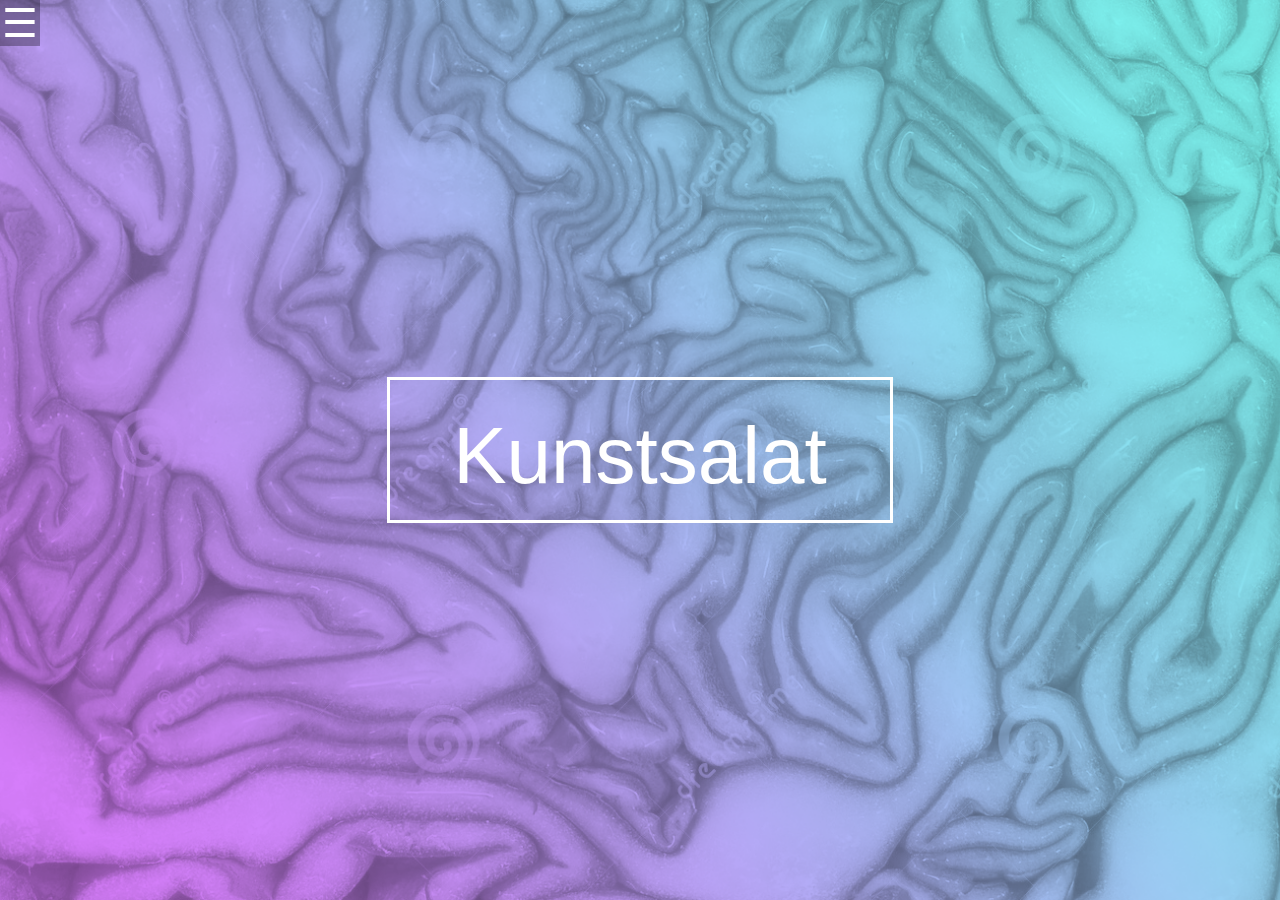
==== index.html @ fce5dd95 "Zine Vorschau mit Homer effekten" ====
<html>
<head>
  <title>Kunstsalat - art zine collection</title>
  <meta name="discription" content="Die coolste Kolletion von Zine's auf der ganzen Welt!">
  <meta charset="utf-8">
  <link href="css/main.css" rel="stylesheet" media="screen">
  <script language="javascript" type="text/javascript" src="javascript/java_index.js" ></script>
</head>

<body>
<div class="wrapper">

  <div class="kopfbereich">
    <span id="test" onclick="openNav()">☰</span>
  </div> <!--Ende Kopfbereich -->


  <div id="sidenav" class="navigation">
     <ul>
      <a href="javascript:void(0)" class="closebtn" onclick="closeNav()">&times;</a>
      <a id="spezial" href="#">Start</a>
      <a id="spezial" href="#">Kategorien</a>
      <a id="spezial" href="#">Einhorn</a>
      <a id="spezial" href="kontakt.html">Kontakt</a>
    </ul>

  </div> <!-- Ende navigation -->



<div class="parallax">


    <div class="parallax__layer parallax__layer--back">


        <div class="textbereich">
          <h1 class="headline">Kunstsalat</h1>
        </div> <!-- Ende Textbereich -->
        <div class="bgimg">
      </div> <!-- Ende bgimg -->

    </div><!--parallax__layer parallax__layer-back-->
    <div class="parallax__layer parallax__layer--base">

<div class="beschreibung">
  <h3>Was wir anbieten, warum und weshalb was ist das überhaupt, wenn man mal fragen darf?</h3>
</div>


<div class="akt-zine">


          <div class="box-zine">
            <div class="klicker"><p>Chicago Zine Fest</p></div>
            <a href="#" ><img class="box-zine-img" src="images/zine-1.jpg" alt="Zine1"></a>
          </div>

          <div class="box-zine" class="clearfix">
            <div class="klicker"><p>Zine 2</p></div>
            <img class="box-zine-img" src="images/zine-2.jpg">
          </div>

          <div class="box-zine">
            <div class="klicker"><p>Zine 3</p></div>
            <img class="box-zine-img" src="images/zine-3.jpg">
          </div>

          <div class="box-zine">
            <div class="klicker"><p>Zine 4</p></div>
            <img class="box-zine-img" src="images/zine-4.jpg">
          </div>

          <div class="box-zine">
            <div class="klicker"><p>Zine 5</p></div>
            <img class="box-zine-img" src="images/zine-1.jpg">
          </div>

          <div class="box-zine">
            <div class="klicker"><p>Zine 6</p></div>
            <img class="box-zine-img" src="images/zine-2.jpg">
          </div>

          <div class="box-zine">
            <div class="klicker"><p>Zine 7</p></div>
            <img class="box-zine-img" src="images/zine-3.jpg">
          </div>

          <div class="box-zine">
            <div class="klicker"><p>Zine 8</p></div>
            <img class="box-zine-img" src="images/zine-4.jpg">
          </div>

          <div class="box-zine">
            <div class="klicker"><p>Zine 9</p></div>
            <img class="box-zine-img" src="images/zine-1.jpg">
          </div>

          <div class="box-zine">
            <div class="klicker"><p>Zine 10</p></div>
            <img class="box-zine-img" src="images/zine-2.jpg">
          </div>

          <div class="box-zine">
            <div class="klicker"><p>Zine 11</p></div>
            <img class="box-zine-img" src="images/zine-3.jpg">
          </div>

          <div class="box-zine">
            <div class="klicker"><p>Zine 12</p></div>
            <img class="box-zine-img" src="images/zine-4.jpg">
          </div>



</div><!-- akt_zine Ende-->

      <div class="kontakt">
        <p>Platz für Kontakt</p>
      </div>

    </div><!--parallax__layer parallax__layer-base-->


      <!--<div class="fussbereich">
        <p>Bla bla bla!</p>
      </div> --> <!-- Ende fussbereich*/ -->
</div> <!-- parallax Ende-->

  </div> <!-- Ende wrapper -->



</body>


</html>
---- css/main.css ----
@import 'style_index.css';
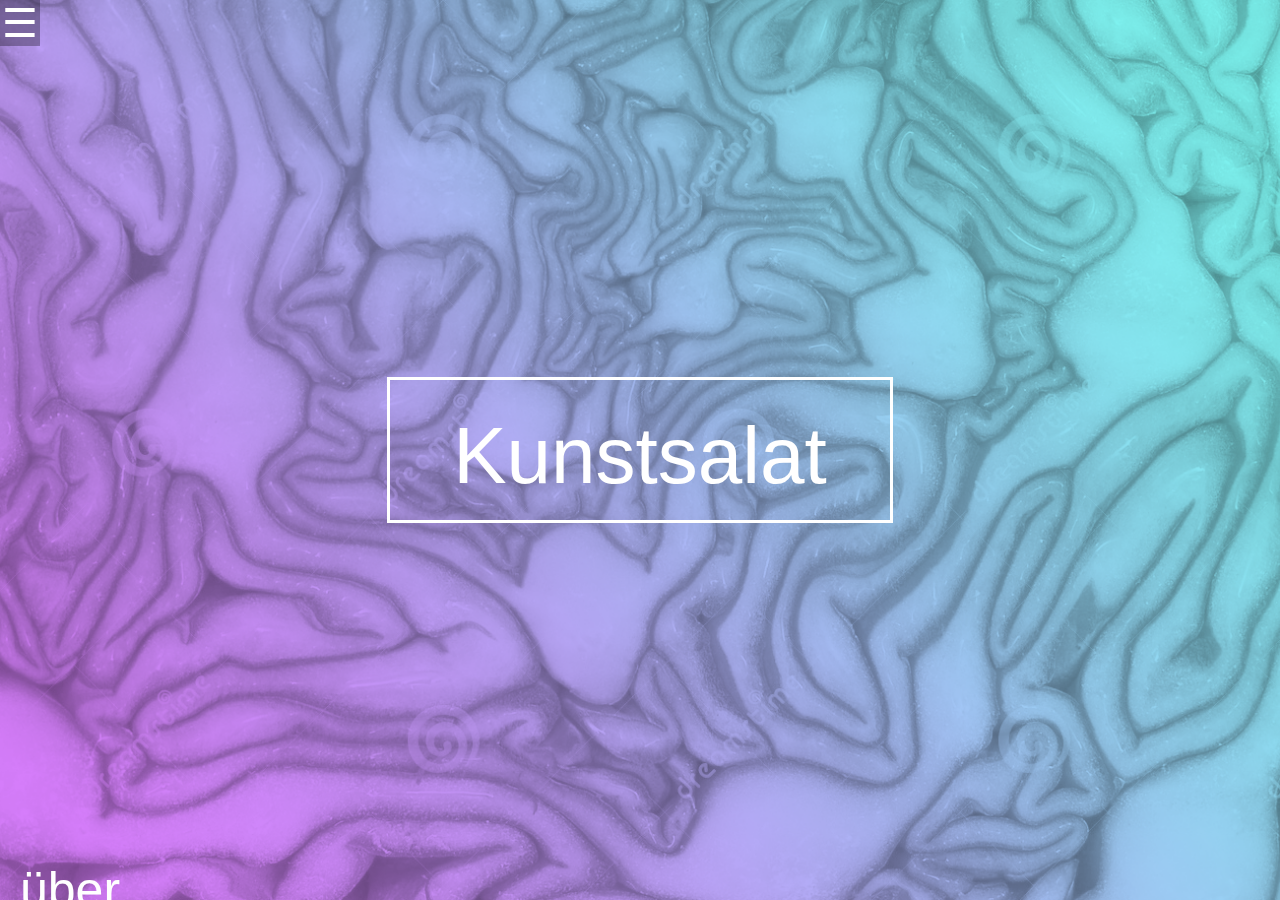
==== commit d75e0727: "Überschrift für einzelne Bereiche" ====
--- a/index.html
+++ b/index.html
@@ -44,12 +44,20 @@
     <div class="parallax__layer parallax__layer--base">
 
 <div class="beschreibung">
-  <h3>Was wir anbieten, warum und weshalb was ist das überhaupt, wenn man mal fragen darf?</h3>
+  <p id="beschreibung-headline">über</p>
+  <h1>
+    Was wir anbieten, warum und weshalb was ist das
+    überhaupt, wenn man mal fragen darf? Und wenn man schon
+    dabei ist könnte man doch rein theoretisch doch auch neee
+    dann doch lieber nicht. platz für eine coole Illustration. in der
+    Farbigkeit wie der verlauf der nachvolgt. skizze von einem Zine heft!
+  </h1>
 </div>
 
 
+<div class="container-zine">
+    <p id="akt-zine-headline">Aktuelle Zine's</p>
 <div class="akt-zine">
-
 
           <div class="box-zine">
             <div class="klicker"><p>Chicago Zine Fest</p></div>
@@ -114,7 +122,7 @@
 
 
 </div><!-- akt_zine Ende-->
-
+</div> <!--container-zine Ende-->
       <div class="kontakt">
         <p>Platz für Kontakt</p>
       </div>
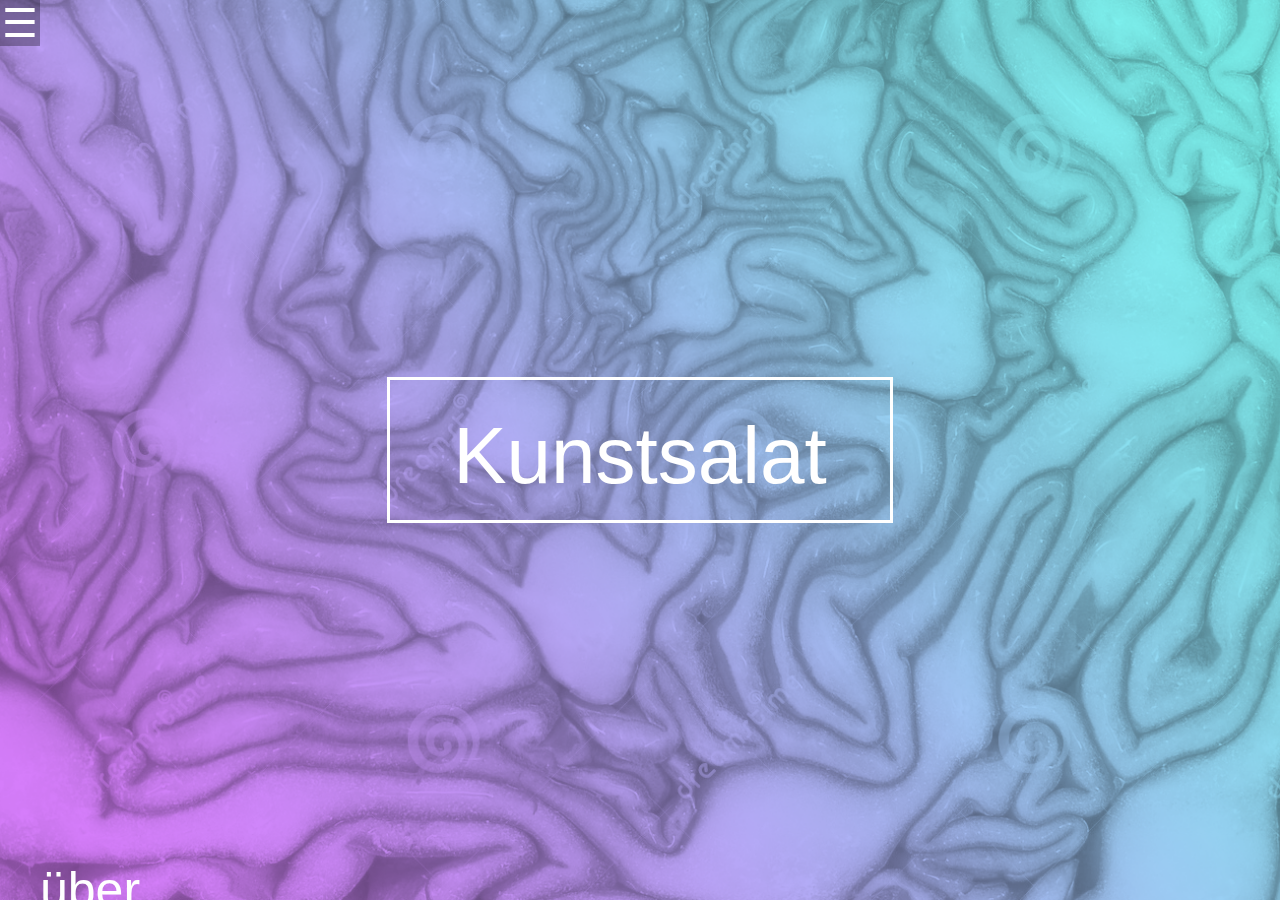
==== commit fc063480: "schön gemacht" ====
--- a/index.html
+++ b/index.html
@@ -43,8 +43,9 @@
     </div><!--parallax__layer parallax__layer-back-->
     <div class="parallax__layer parallax__layer--base">
 
-<div class="beschreibung">
+<div class="container-beschreibung">
   <p id="beschreibung-headline">über</p>
+  <div class="beschreibung">
   <h1>
     Was wir anbieten, warum und weshalb was ist das
     überhaupt, wenn man mal fragen darf? Und wenn man schon
@@ -52,7 +53,8 @@
     dann doch lieber nicht. platz für eine coole Illustration. in der
     Farbigkeit wie der verlauf der nachvolgt. skizze von einem Zine heft!
   </h1>
-</div>
+  </div>
+</div> <!--container-beschreibung Ende-->
 
 
 <div class="container-zine">
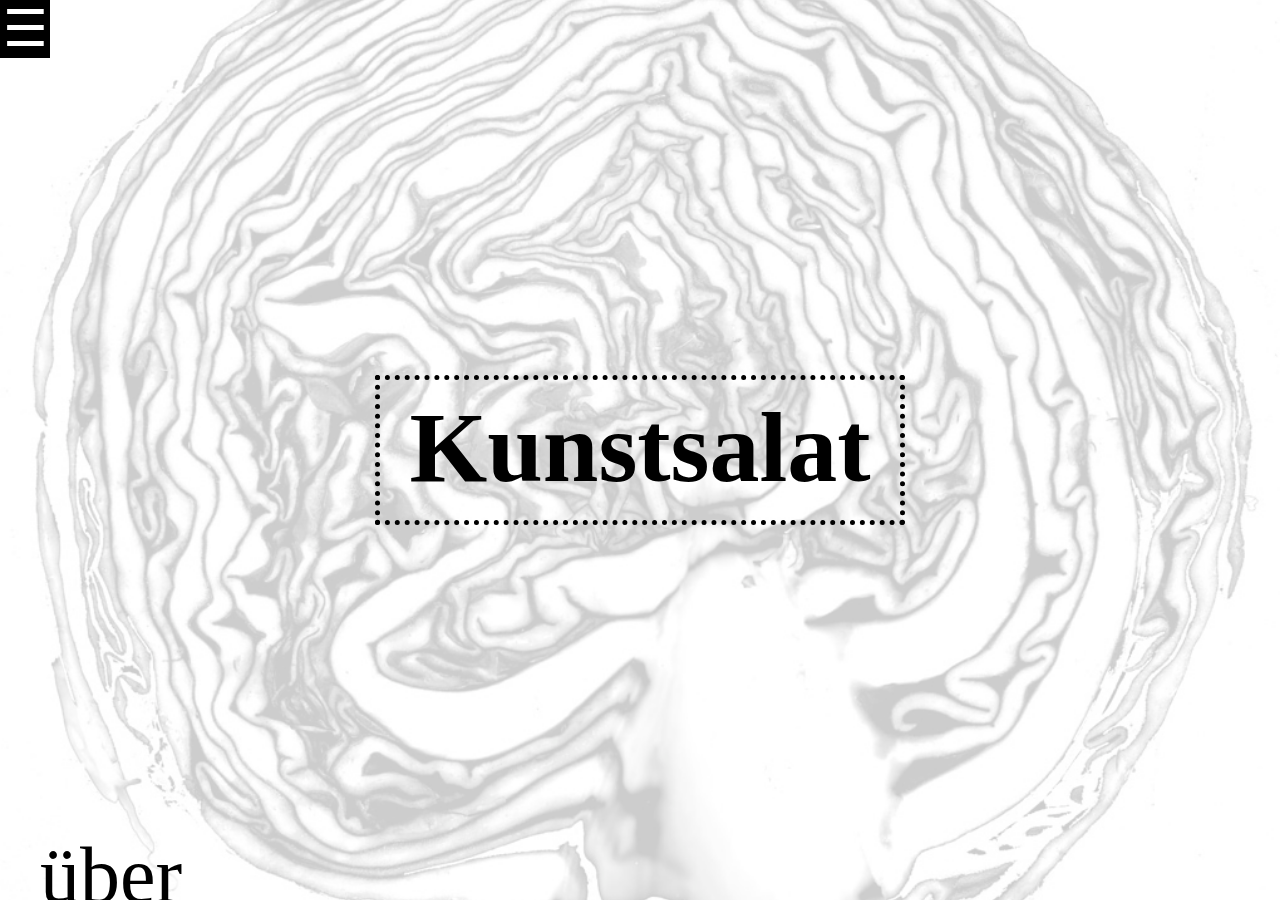
==== commit 3a2b838c: "wieder ein bisschen mehr design" ====
--- a/index.html
+++ b/index.html
@@ -48,17 +48,15 @@
   <div class="beschreibung">
   <h1>
     Was wir anbieten, warum und weshalb was ist das
-    überhaupt, wenn man mal fragen darf? Und wenn man schon
-    dabei ist könnte man doch rein theoretisch doch auch neee
-    dann doch lieber nicht. platz für eine coole Illustration. in der
-    Farbigkeit wie der verlauf der nachvolgt. skizze von einem Zine heft!
+    überhaupt, wenn man mal fragen darf? man könnte doch rein theoretisch doch auch neee
+    dann doch lieber nicht.
   </h1>
   </div>
 </div> <!--container-beschreibung Ende-->
 
 
 <div class="container-zine">
-    <p id="akt-zine-headline">Aktuelle Zine's</p>
+    <p id="akt-zine-headline">neue Zine's</p>
 <div class="akt-zine">
 
           <div class="box-zine">
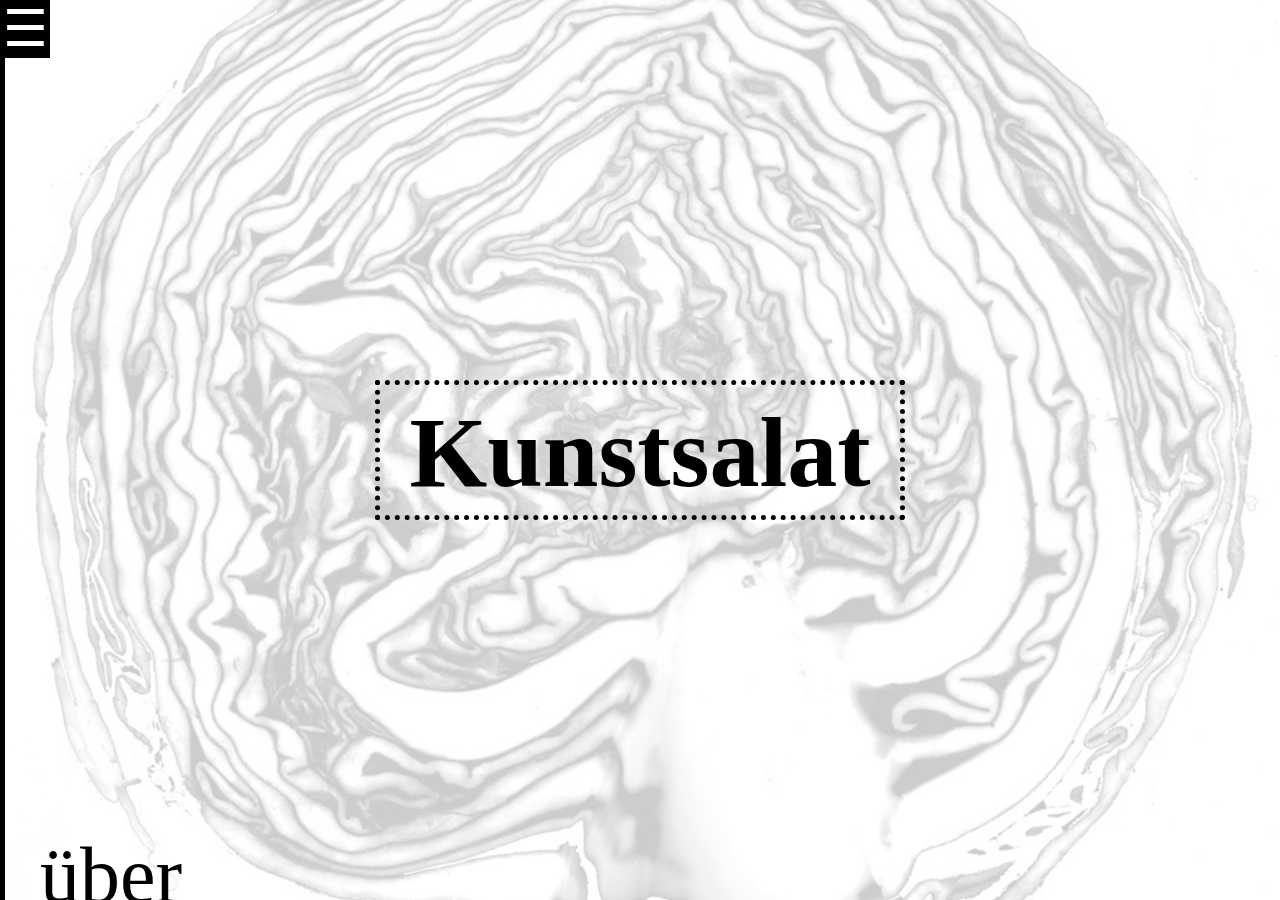
==== commit 5e33594a: "Versuchte Ordnung und @media screen" ====
--- a/index.html
+++ b/index.html
@@ -3,6 +3,7 @@
   <title>Kunstsalat - art zine collection</title>
   <meta name="discription" content="Die coolste Kolletion von Zine's auf der ganzen Welt!">
   <meta charset="utf-8">
+  <meta name="viewport" content="width=device-width">
   <link href="css/main.css" rel="stylesheet" media="screen">
   <script language="javascript" type="text/javascript" src="javascript/java_index.js" ></script>
 </head>
--- a/css/main.css
+++ b/css/main.css
@@ -1 +1,2 @@
-@import 'style_index.css';
+
+@import url(zentral_index.css);
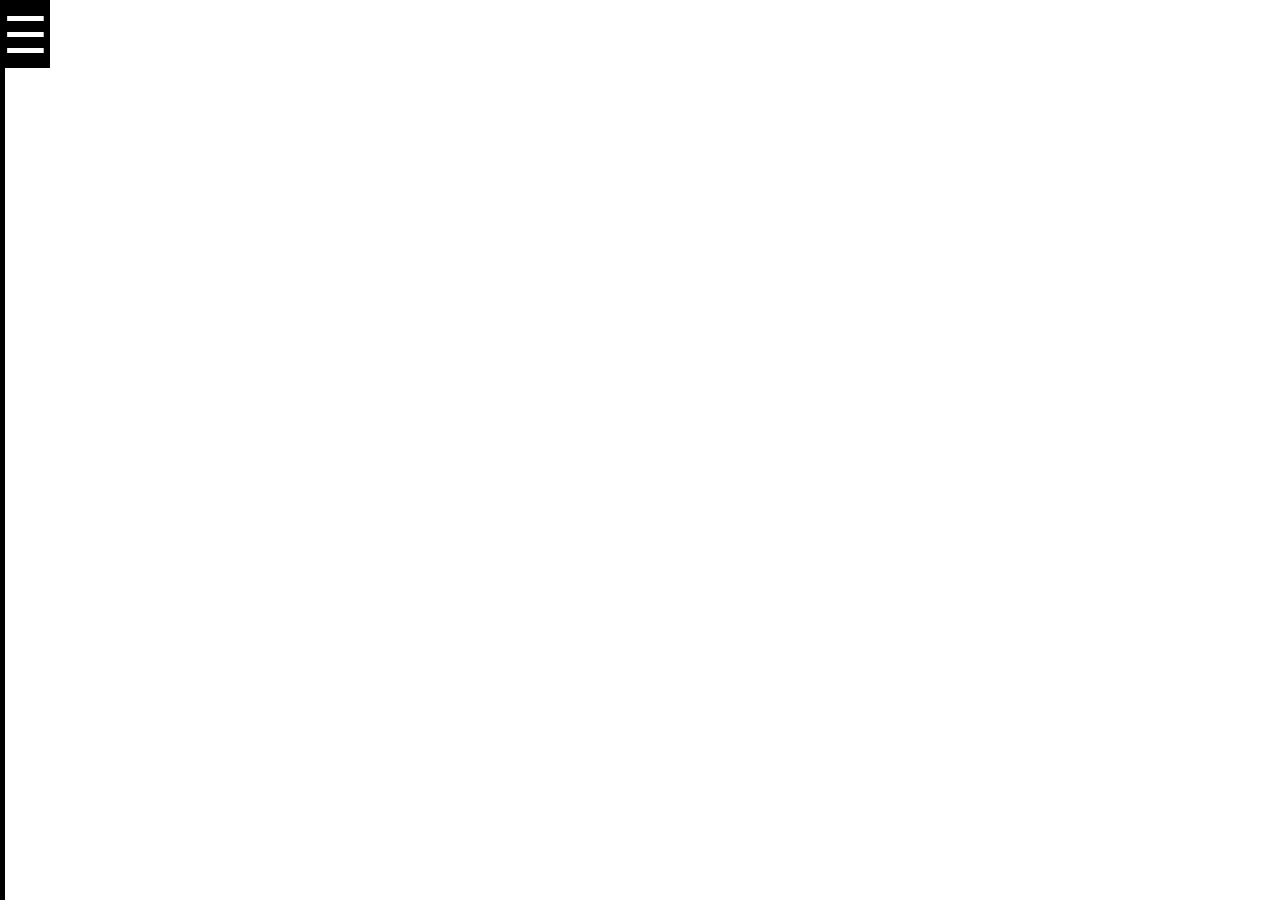
==== commit 26f081f1: "Schrift abgeändert" ====
--- a/index.html
+++ b/index.html
@@ -5,6 +5,7 @@
   <meta charset="utf-8">
   <meta name="viewport" content="width=device-width">
   <link href="css/main.css" rel="stylesheet" media="screen">
+  <link href='https://fonts.googleapis.com/css?family=Open+Sans' rel='stylesheet' type='text/css'>
   <script language="javascript" type="text/javascript" src="javascript/java_index.js" ></script>
 </head>
 
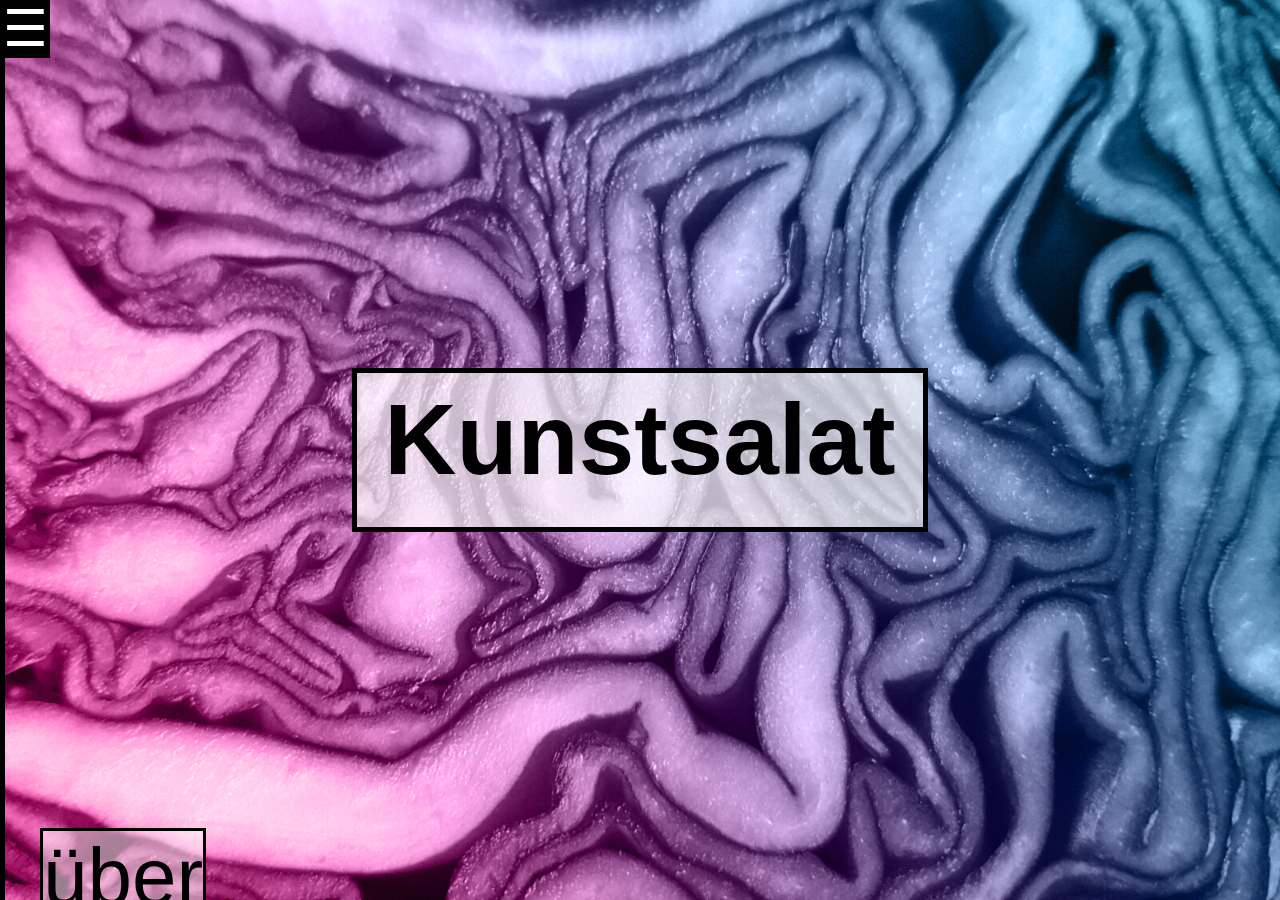
==== commit 79f2dd8b: "Neues Irgendwas!" ====
--- a/index.html
+++ b/index.html
@@ -20,8 +20,8 @@
   <div id="sidenav" class="navigation">
      <ul>
       <a href="javascript:void(0)" class="closebtn" onclick="closeNav()">&times;</a>
-      <a id="spezial" href="#">Start</a>
-      <a id="spezial" href="#">Kategorien</a>
+      <a id="spezial" href="index.html">Start</a>
+      <a id="spezial" href="kategorie.html">Kategorien</a>
       <a id="spezial" href="#">Einhorn</a>
       <a id="spezial" href="kontakt.html">Kontakt</a>
     </ul>
@@ -62,7 +62,7 @@
 <div class="akt-zine">
 
           <div class="box-zine">
-            <div class="klicker"><p>Chicago Zine Fest</p></div>
+            <div class="klicker"><p>Chicago Zine Fest <span>Autor</span></p></div>
             <a href="#" ><img class="box-zine-img" src="images/zine-1.jpg" alt="Zine1"></a>
           </div>
 
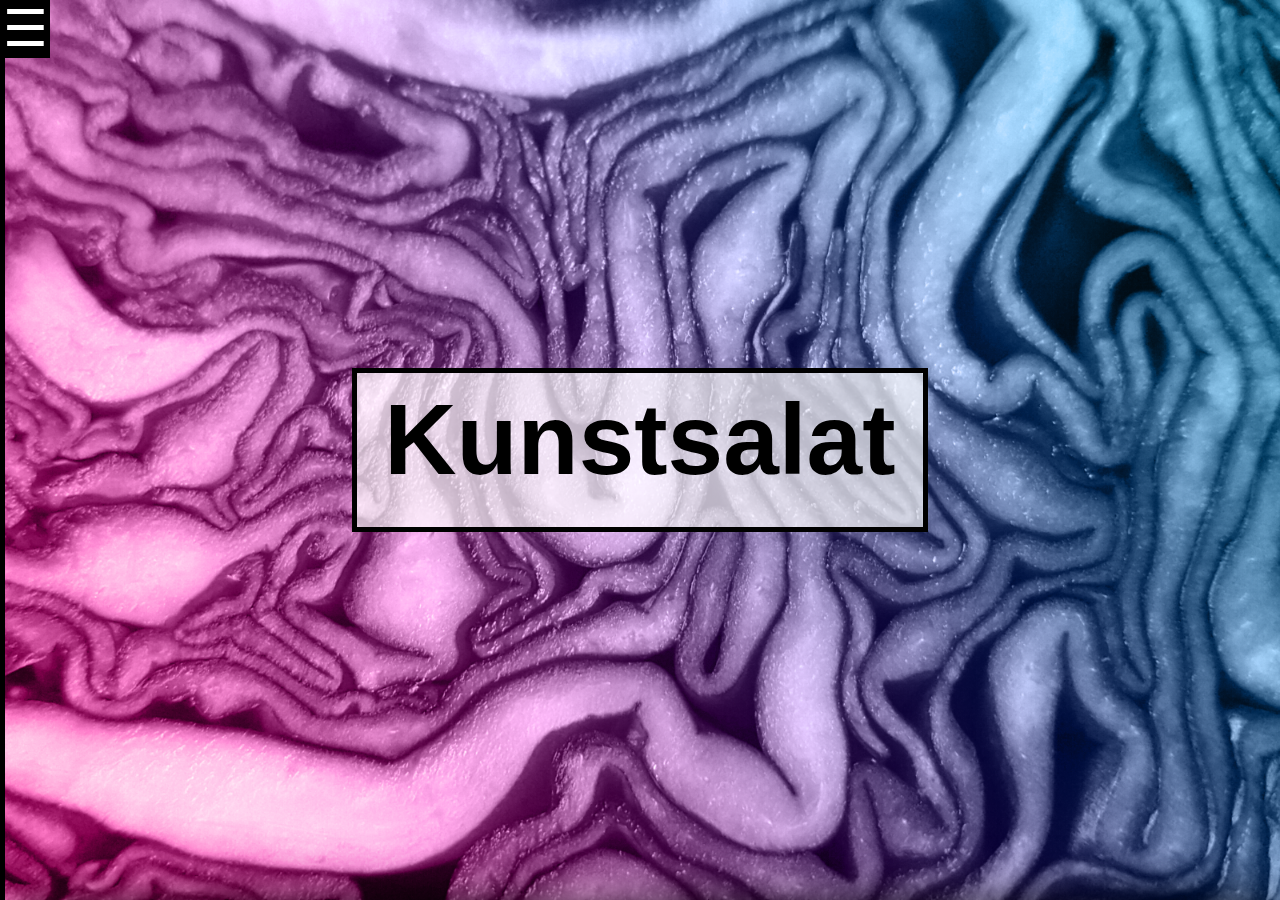
==== commit 9bbe9030: "fpiefoiwe" ====
--- a/index.html
+++ b/index.html
@@ -46,7 +46,7 @@
     <div class="parallax__layer parallax__layer--base">
 
 <div class="container-beschreibung">
-  <p id="beschreibung-headline">über</p>
+  <p id="beschreibung-headline"></p>
   <div class="beschreibung">
   <h1>
     Was wir anbieten, warum und weshalb was ist das
@@ -126,7 +126,8 @@
 </div><!-- akt_zine Ende-->
 </div> <!--container-zine Ende-->
       <div class="kontakt">
-        <p>Platz für Kontakt</p>
+        <p>Schick uns dein Zine!</p>
+        <p>Einfach als PDF an <br> kontakt@kunstsalat.de</p>
       </div>
 
     </div><!--parallax__layer parallax__layer-base-->
